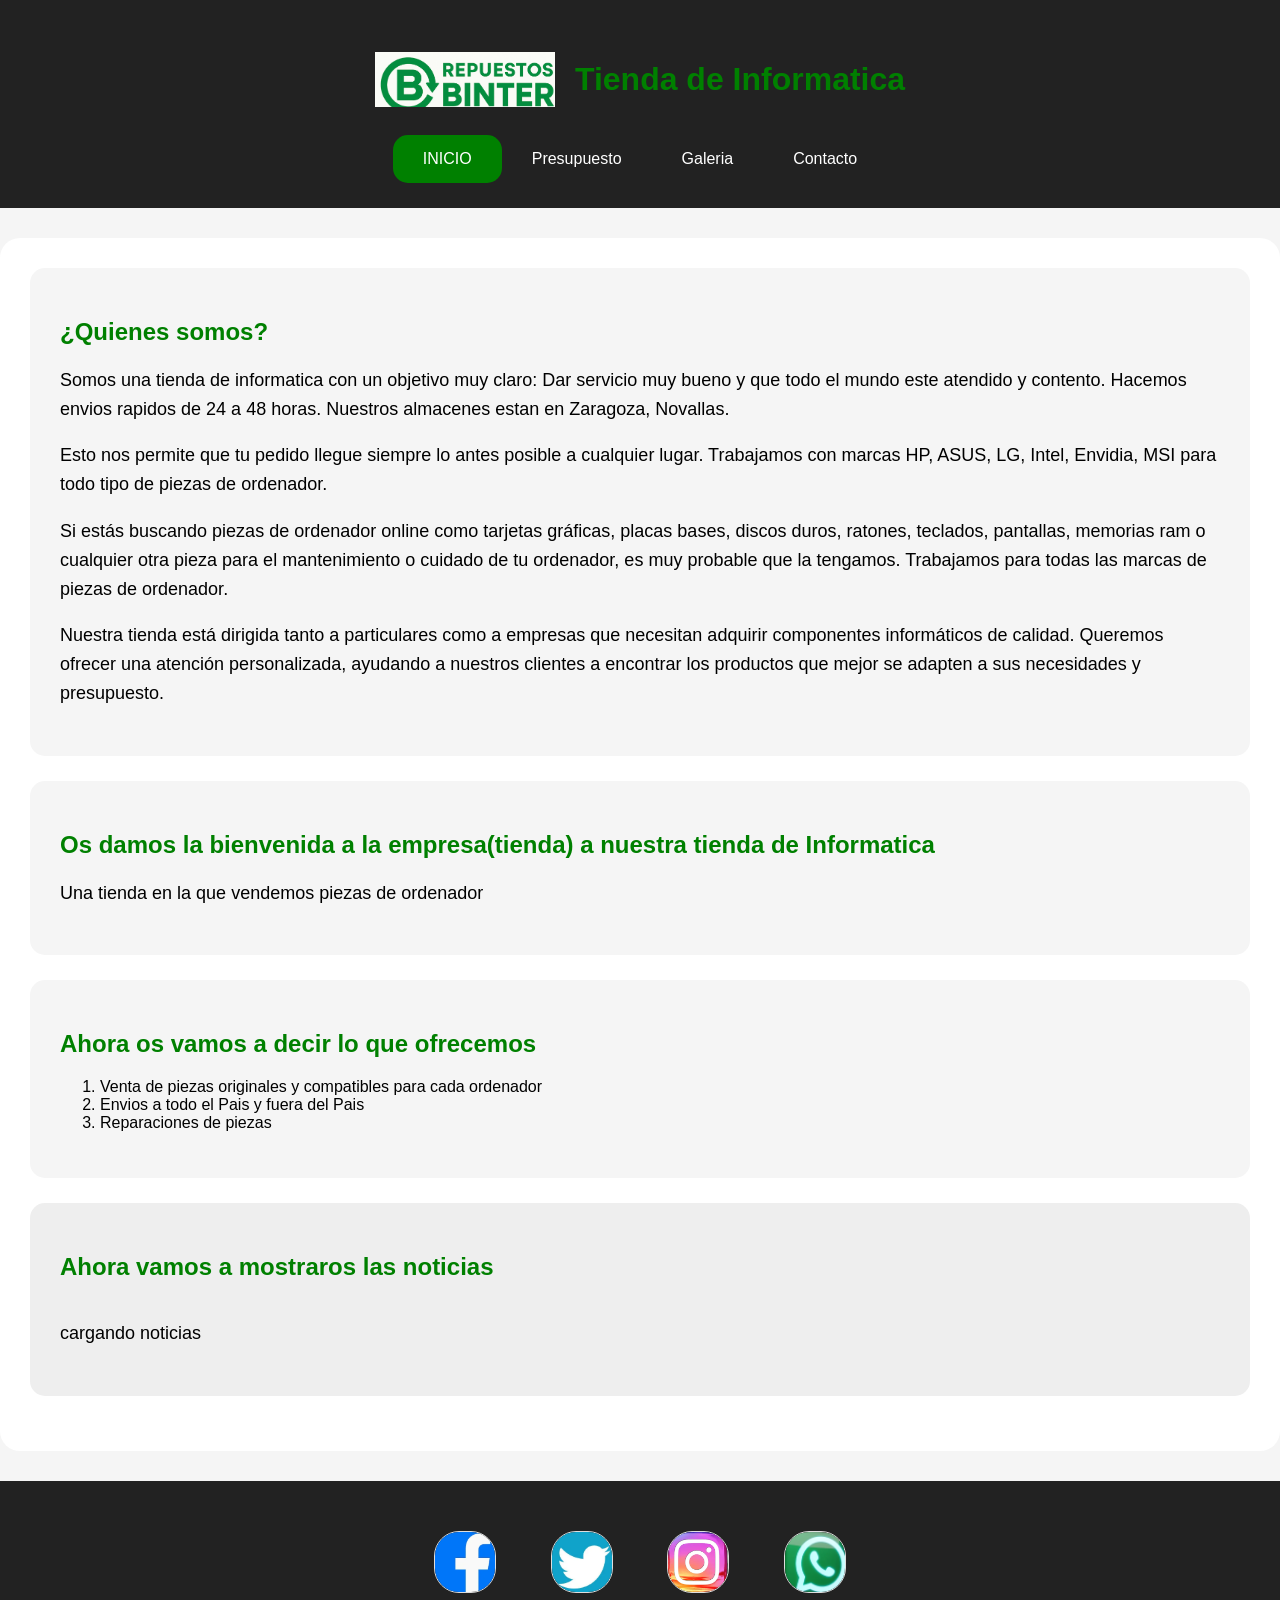
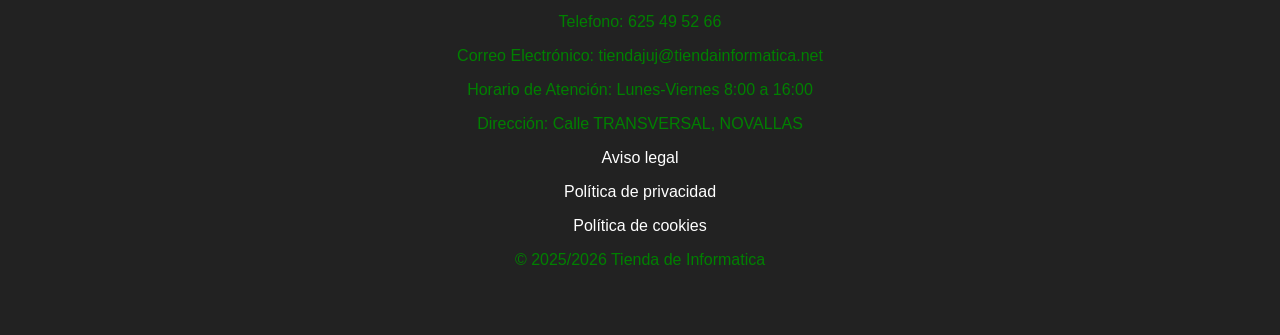
==== index.html @ aaa53e02 "Update index.html" ====
<!DOCTYPE html>
<html lang="es">

<!-- Esta es la cabecera -->
<head>
  <meta charset="UTF-8">
  <meta name="viewport" content="width=device-width, initial-scale=1.0">

  <!-- Este es el titulo de la empresa -->
  <title>Tienda de Informática</title>
  <!--Enlace al archivo CSS -->
  <link rel="stylesheet" href="./css/estilos.css">
  <script src="js/noticias.js" defer></script>
</head>

  <!-- Este es el cuerpo del documento -->
<body>

  <header>
    <div class="logo">
      <!-- Logo de la Empresa -->
          <img src="./imagenes/logo.png" alt="Logo de la empresa" width="961" height="294">

      <!-- Aqui lo que hacemos poner el nombre de nuestra web como encabezado para saber que es el nombre principal(el de nuestra empresa)-->
          <h1>Tienda de Informatica</h1>
    </div>

    <!-- Aqui vamos a mostrar el menu de navegacion de la página en el cual dejamos como el enlace activo el de index.html-->
    <nav aria-label="Menu Principal">
      <ul>
            <li><a href="index.html" class="activo">INICIO</a></li>
            <li><a href="tiendadeinformatica/presupuesto.html">Presupuesto</a></li>
            <li><a href="tiendadeinformatica/galeria.html">Galeria</a></li>
            <li><a href="tiendadeinformatica/contacto.html">Contacto</a></li>
      </ul>
    </nav>
  </header>

  <main>
    <!-- Aquí va el contenido específico de cada página -->
    <section id="quienes-somos">
          <h2>¿Quienes somos?</h2>
          <p>Somos una tienda de informatica con un objetivo muy claro: Dar servicio muy bueno y que todo el mundo este atendido y contento. Hacemos envios rapidos de 24 a 48 horas. 
            Nuestros almacenes estan en Zaragoza, Novallas.</p>
            
          <p>Esto nos permite que tu pedido llegue siempre lo antes posible a cualquier lugar.
            Trabajamos con marcas HP, ASUS, LG, Intel, Envidia, MSI para todo tipo de piezas de ordenador.</p>
          
          <p>Si estás buscando piezas de ordenador online como tarjetas gráficas, placas bases, discos duros, ratones, teclados, pantallas, memorias ram o cualquier otra pieza para el mantenimiento o cuidado de tu ordenador, es muy probable que la tengamos. Trabajamos para todas las marcas de piezas de ordenador.</p>

          <p> Nuestra tienda está dirigida tanto a particulares como a empresas que necesitan adquirir componentes informáticos de calidad. Queremos ofrecer una atención personalizada, ayudando a nuestros clientes a encontrar los productos que mejor se adapten a sus necesidades y presupuesto.</p>
    </section>

    <section id="bienvenida">
          <h2>Os damos la bienvenida a la empresa(tienda) a nuestra tienda de Informatica</h2>
          <p>Una tienda en la que vendemos piezas de ordenador</p>
    </section>

    <section id="servicios">
      <h2>Ahora os vamos a decir lo que ofrecemos</h2>
      <ol>
          <li>Venta de piezas originales y compatibles para cada ordenador</li>
          <li>Envios a todo el Pais y fuera del Pais</li>
          <li>Reparaciones de piezas</li>
      </ol>
    </section>
    
    <section id="noticias">
      <h2>Ahora vamos a mostraros las noticias</h2>
      <div id="contenedor-noticias"> 
        <p>cargando noticias</p> 
      </div>
    </section>
</main>

  <footer role="contentinfo">
    <div class="redes">
      <!-- Mostramos los iconos de redes sociales en las que tenemos articulos para hacer visibilidad a la empresa-->
          <a href="#"><img src="../imagenes/redes/Facebook.png" alt="Facebook" width="210" height="255"></a>
          <a href="#"><img src="../imagenes/redes/Twitter.png" alt="Twitter" width="179" height="174"></a>
          <a href="#"><img src="../imagenes/redes/Instagram.png" alt="Instagram" width="227" height="225"></a>
          <a href="#"><img src="../imagenes/redes/Whatsapp.png" alt="WhatsApp" width="249" height="272"></a>
    </div>
    <!--Dirección y aviso legal -->
          <p>Telefono: 625 49 52 66</p>
          <p>Correo Electrónico: tiendajuj@tiendainformatica.net</p>
          <p>Horario de Atención: Lunes-Viernes 8:00 a 16:00</p>
          <p>Dirección: Calle TRANSVERSAL, NOVALLAS</p>
  
          <p><a href="#">Aviso legal</a></p>
          <p><a href="#">Política de privacidad</a></p>
          <p><a href="#">Política de cookies</a></p>
    
          <p>© 2025/2026 Tienda de Informatica</p>
  </footer>
</body>
</html>
---- css/estilos.css ----
/* =============================
   ESTILOS GENERALES
============================= */

body {
  font-family: Calibri, sans-serif;
  margin: 0;
  background: #f5f5f5;
}

/* =============================
   ENCABEZADO Y MENÚ
============================= */

header {
  background: #222;
  color: green;
  padding: 25px 0;
}

/* LOGO DE LA EMPRESA */

.logo {
  display: flex;
  align-items: center;
  justify-content: center;
  gap: 20px;
  padding: 15px;
}

.logo img {
  width: 180px;
  height: auto;
  max-width: 100%;
}

.logo h1 {
  color: green;
  font-size: 32px;
}

/* MENÚ DE NAVEGACIÓN */

nav ul {
  display: flex;
  justify-content: center;
  flex-wrap: wrap;
  list-style: none;
  margin: 0;
  padding: 0;
}

nav a {
  display: block;
  color: white;
  text-decoration: none;
  padding: 15px 30px;
}

/* Enlace activo o al pasar el ratón */

nav a:hover,
nav a.activo {
  background: green;
  border-radius: 15px;
}

/* =============================
   CONTENIDO PRINCIPAL
============================= */

main {
  padding: 30px;
  background: white;
  max-width: 1500px;
  margin: 30px auto;
  border-radius: 20px;
}

/* =============================
   SECCIONES DE LA PÁGINA INICIO
============================= */

section {
  padding: 30px;
  margin-bottom: 25px;
  background: #f5f5f5;
  border-radius: 15px;
}

section h2 {
  color: green;
  margin-bottom: 20px;
}

section p {
  font-size: 18px;
  line-height: 1.6;
}

/* =============================
   SECCIÓN DE NOTICIAS
============================= */

#noticias {
  background: #eeeeee;
  padding: 30px;
  border-radius: 15px;
}

#contenedor-noticias {
  display: grid;
  grid-template-columns: repeat(
    auto-fit,
    minmax(250px, 1fr)
  );
  gap: 20px;
}

#contenedor-noticias article {
  background: white;
  padding: 20px;
  border-radius: 15px;
  border: 1px solid #ddd;
}

#contenedor-noticias article h3 {
  color: green;
  margin-top: 0;
}

#contenedor-noticias article p {
  font-size: 16px;
  line-height: 1.5;
}

/* =============================
   GALERÍA DINÁMICA
============================= */

/* SECCIÓN DE GALERÍA */

.seccion-galeria {
  text-align: center;
  padding: 30px;
}

/* CONTENEDOR DE LA GALERÍA */

.galeria {
  display: grid;
  grid-template-columns: repeat(
    auto-fit,
    minmax(200px, 1fr)
  );
  gap: 20px;
  padding: 20px;
  margin-top: 30px;
}

/* TARJETAS DE PRODUCTOS */

.galeria .producto {
  text-align: center;
  padding: 20px;
  border: 1px solid #ddd;
  border-radius: 15px;
  background: white;
  cursor: pointer;
  transition: transform 0.3s ease,
              box-shadow 0.3s ease;
}

/* EFECTO AL PASAR EL RATÓN */

.galeria .producto:hover {
  transform: scale(1.05);
  box-shadow: 0 5px 15px rgba(0, 0, 0, 0.2);
}

/* IMÁGENES DE PRODUCTOS */

.galeria img {
  width: 170px;
  height: 170px;
  max-width: 100%;
  object-fit: contain;
  border-radius: 15px;
  border: 1px solid #ddd;
}

/* TÍTULO DEL PRODUCTO */

.galeria h3 {
  margin-top: 15px;
  color: #222;
}

/* =============================
   VISOR DE IMÁGENES
============================= */

/* FONDO DEL VISOR */

.visor {
  position: fixed;
  inset: 0;
  background: rgba(0, 0, 0, 0.85);
  display: flex;
  align-items: center;
  justify-content: center;
  z-index: 1000;
}

/* OCULTAR EL VISOR */

.visor[hidden] {
  display: none;
}

/* CONTENIDO DEL VISOR */

.visor-contenido {
  position: relative;
  display: flex;
  align-items: center;
  justify-content: center;
  flex-wrap: wrap;
  gap: 15px;
  max-width: 90%;
  color: white;
}

/* IMAGEN AMPLIADA */

#imagenGrande {
  max-width: 70vw;
  max-height: 70vh;
  object-fit: contain;
  border-radius: 15px;
  background: white;
}

/* DESCRIPCIÓN DE LA IMAGEN */

#descripcion {
  width: 100%;
  text-align: center;
  color: white;
  font-size: 20px;
}

/* BOTÓN CERRAR */

#cerrar {
  position: absolute;
  top: -45px;
  right: 0;
}

/* BOTONES DEL VISOR */

#cerrar,
#anterior,
#siguiente {
  background: #ff8c00;
  color: white;
  border: none;
  padding: 12px 18px;
  border-radius: 10px;
  cursor: pointer;
  font-size: 20px;
}

/* EFECTO DE LOS BOTONES */

#cerrar:hover,
#anterior:hover,
#siguiente:hover {
  background: #e67300;
}

/* =============================
   FORMULARIOS GENERALES
============================= */

form {
  display: flex;
  flex-direction: column;
  gap: 20px;
}

input,
textarea,
select {
  padding: 10px;
  border: 1px solid #bbb;
  border-radius: 10px;
  font-family: inherit;
  font-size: 16px;
}

input[type="submit"] {
  background: #e63946;
  color: white;
  border: none;
  cursor: pointer;
  transition: 0.3s;
}

input[type="submit"]:hover {
  background: #b91c1c;
}

/* =============================
   FORMULARIO DE PRESUPUESTO
============================= */

#formularioPresupuesto {
  max-width: 800px;
  margin: 30px auto;
}

/* APARTADOS DEL FORMULARIO */

#formularioPresupuesto fieldset {
  border: 2px solid #ff8c00;
  border-radius: 15px;
  padding: 25px;
  margin-bottom: 25px;
  min-width: 0;
}

/* TÍTULOS DE LOS APARTADOS */

#formularioPresupuesto legend {
  font-size: 22px;
  font-weight: bold;
  color: #ff8c00;
}

/* ETIQUETAS */

#formularioPresupuesto label {
  display: block;
  margin-top: 15px;
  margin-bottom: 8px;
  font-weight: bold;
}

/* CAMPOS DEL FORMULARIO */

#formularioPresupuesto input:not([type="checkbox"]),
#formularioPresupuesto select {
  width: 100%;
  padding: 12px;
  border: 1px solid #ccc;
  border-radius: 8px;
  box-sizing: border-box;
  font-size: 16px;
}

/* EFECTO AL SELECCIONAR UN CAMPO */

#formularioPresupuesto input:focus,
#formularioPresupuesto select:focus {
  outline: 2px solid #ff8c00;
}

/* EXTRAS DEL PRESUPUESTO */

#formularioPresupuesto .extras label {
  display: flex;
  align-items: center;
  gap: 10px;
  font-weight: normal;
}

#formularioPresupuesto input[type="checkbox"] {
  width: auto;
  cursor: pointer;
}

/* PRESUPUESTO FINAL */

#presupuesto {
  background: #f2f2f2;
  font-weight: bold;
  color: green;
}

/* BOTONES DEL FORMULARIO */

.botones {
  display: flex;
  gap: 15px;
  margin-top: 25px;
}

.botones button {
  background: #ff8c00;
  color: white;
  border: none;
  padding: 12px 25px;
  border-radius: 10px;
  cursor: pointer;
  font-size: 16px;
}

.botones button:hover {
  background: #e67300;
}

/* MENSAJE DE VALIDACIÓN */

#mensaje {
  font-weight: bold;
  text-align: center;
}

/* =============================
   PIE DE PÁGINA
============================= */

footer {
  background: #222;
  color: green;
  text-align: center;
  padding: 50px;
}

/* ICONOS DE REDES SOCIALES */

footer .redes img {
  width: 60px;
  height: 60px;
  object-fit: cover;
  border-radius: 25px;
  border: 1px solid #ddd;
  margin: 0 25px;
}

/* ENLACES DEL FOOTER */

footer a {
  color: white;
  text-decoration: none;
}

footer a:hover {
  color: #ff8c00;
}

/* =============================
   MAPA DE CONTACTO
============================= */

.mapa {
  width: 45%;
  max-width: 100%;
  border-radius: 40px;
  margin-top: 15px;
}

/* =============================
   ADAPTACIÓN A MÓVILES
============================= */

@media (max-width: 768px) {

  /* CONTENIDO PRINCIPAL */

  main {
    margin: 15px;
    padding: 15px;
  }

  /* MENÚ DE NAVEGACIÓN */

  nav ul {
    flex-direction: column;
    align-items: center;
    gap: 10px;
  }

  nav a {
    display: block;
    padding: 10px 20px;
  }

  /* LOGO */

  .logo {
    flex-direction: column;
    text-align: center;
  }

  .logo img {
    width: 130px;
  }

  .logo h1 {
    font-size: 24px;
  }

  /* SECCIONES */

  section {
    padding: 15px;
  }

  /* GALERÍA */

  .seccion-galeria {
    padding: 15px;
  }

  .galeria {
    grid-template-columns: repeat(
      auto-fit,
      minmax(min(150px, 100%), 1fr)
    );
    gap: 15px;
    padding: 10px;
  }

  .galeria img {
    width: 100%;
    max-width: 170px;
    height: auto;
    object-fit: contain;
  }

  /* VISOR DE IMÁGENES */

  .visor-contenido {
    gap: 10px;
  }

  #imagenGrande {
    max-width: 65vw;
    max-height: 60vh;
  }

  #cerrar,
  #anterior,
  #siguiente {
    padding: 10px;
    font-size: 18px;
  }

  /* NOTICIAS */

  #contenedor-noticias {
    grid-template-columns: 1fr;
  }

  /* FORMULARIO DE PRESUPUESTO */

  #formularioPresupuesto {
    width: 100%;
  }

  #formularioPresupuesto fieldset {
    padding: 15px;
  }

  .botones {
    flex-direction: column;
  }

  .botones button {
    width: 100%;
  }

  /* MAPA */

  .mapa {
    width: 100%;
  }

  /* REDES SOCIALES */

  footer .redes img {
    width: 40px;
    height: 40px;
    margin: 5px;
  }

  footer {
    padding: 25px;
  }

}
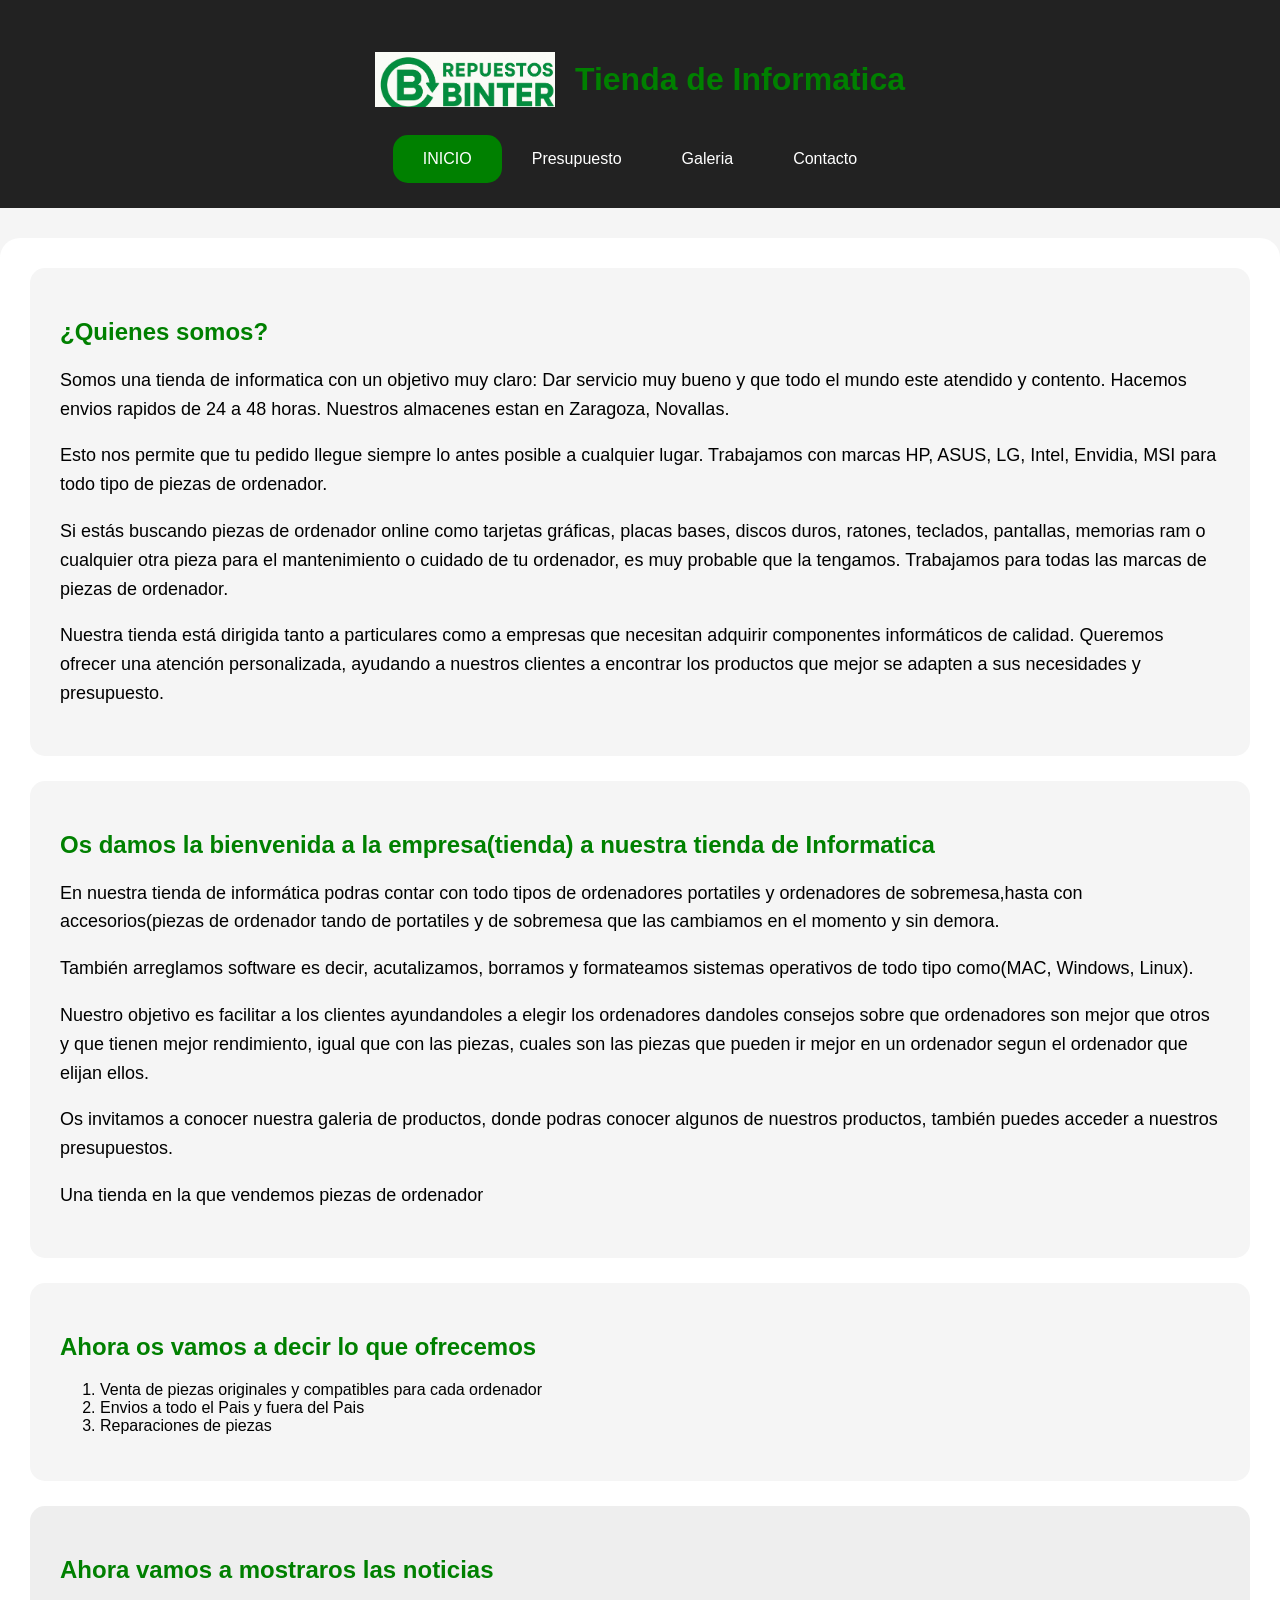
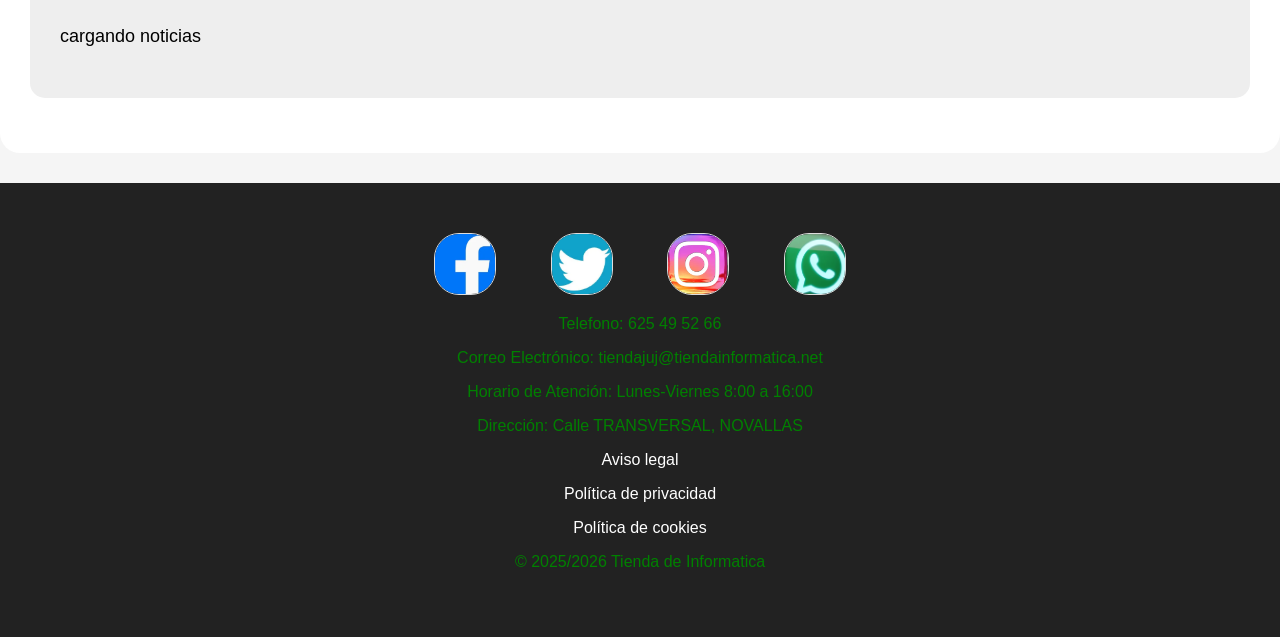
==== commit 4064a070: "Update index.html" ====
--- a/index.html
+++ b/index.html
@@ -53,6 +53,10 @@
 
     <section id="bienvenida">
           <h2>Os damos la bienvenida a la empresa(tienda) a nuestra tienda de Informatica</h2>
+          <p>En nuestra tienda de informática podras contar con todo tipos de ordenadores portatiles y ordenadores de sobremesa,hasta con accesorios(piezas de ordenador tando de portatiles y de sobremesa que las cambiamos en el momento y sin demora.</p>
+          <p>También arreglamos software es decir, acutalizamos, borramos y formateamos sistemas operativos de todo tipo como(MAC, Windows, Linux).</p>
+          <p>Nuestro objetivo es facilitar a los clientes ayundandoles a elegir los ordenadores dandoles consejos sobre que ordenadores son mejor que otros y que tienen mejor rendimiento, igual que con las piezas, cuales son las piezas que pueden ir mejor en un ordenador segun el ordenador que elijan ellos.</p>
+          <p>Os invitamos a conocer nuestra galeria de productos, donde podras conocer algunos de nuestros productos, también puedes acceder a nuestros presupuestos.</p>
           <p>Una tienda en la que vendemos piezas de ordenador</p>
     </section>
 
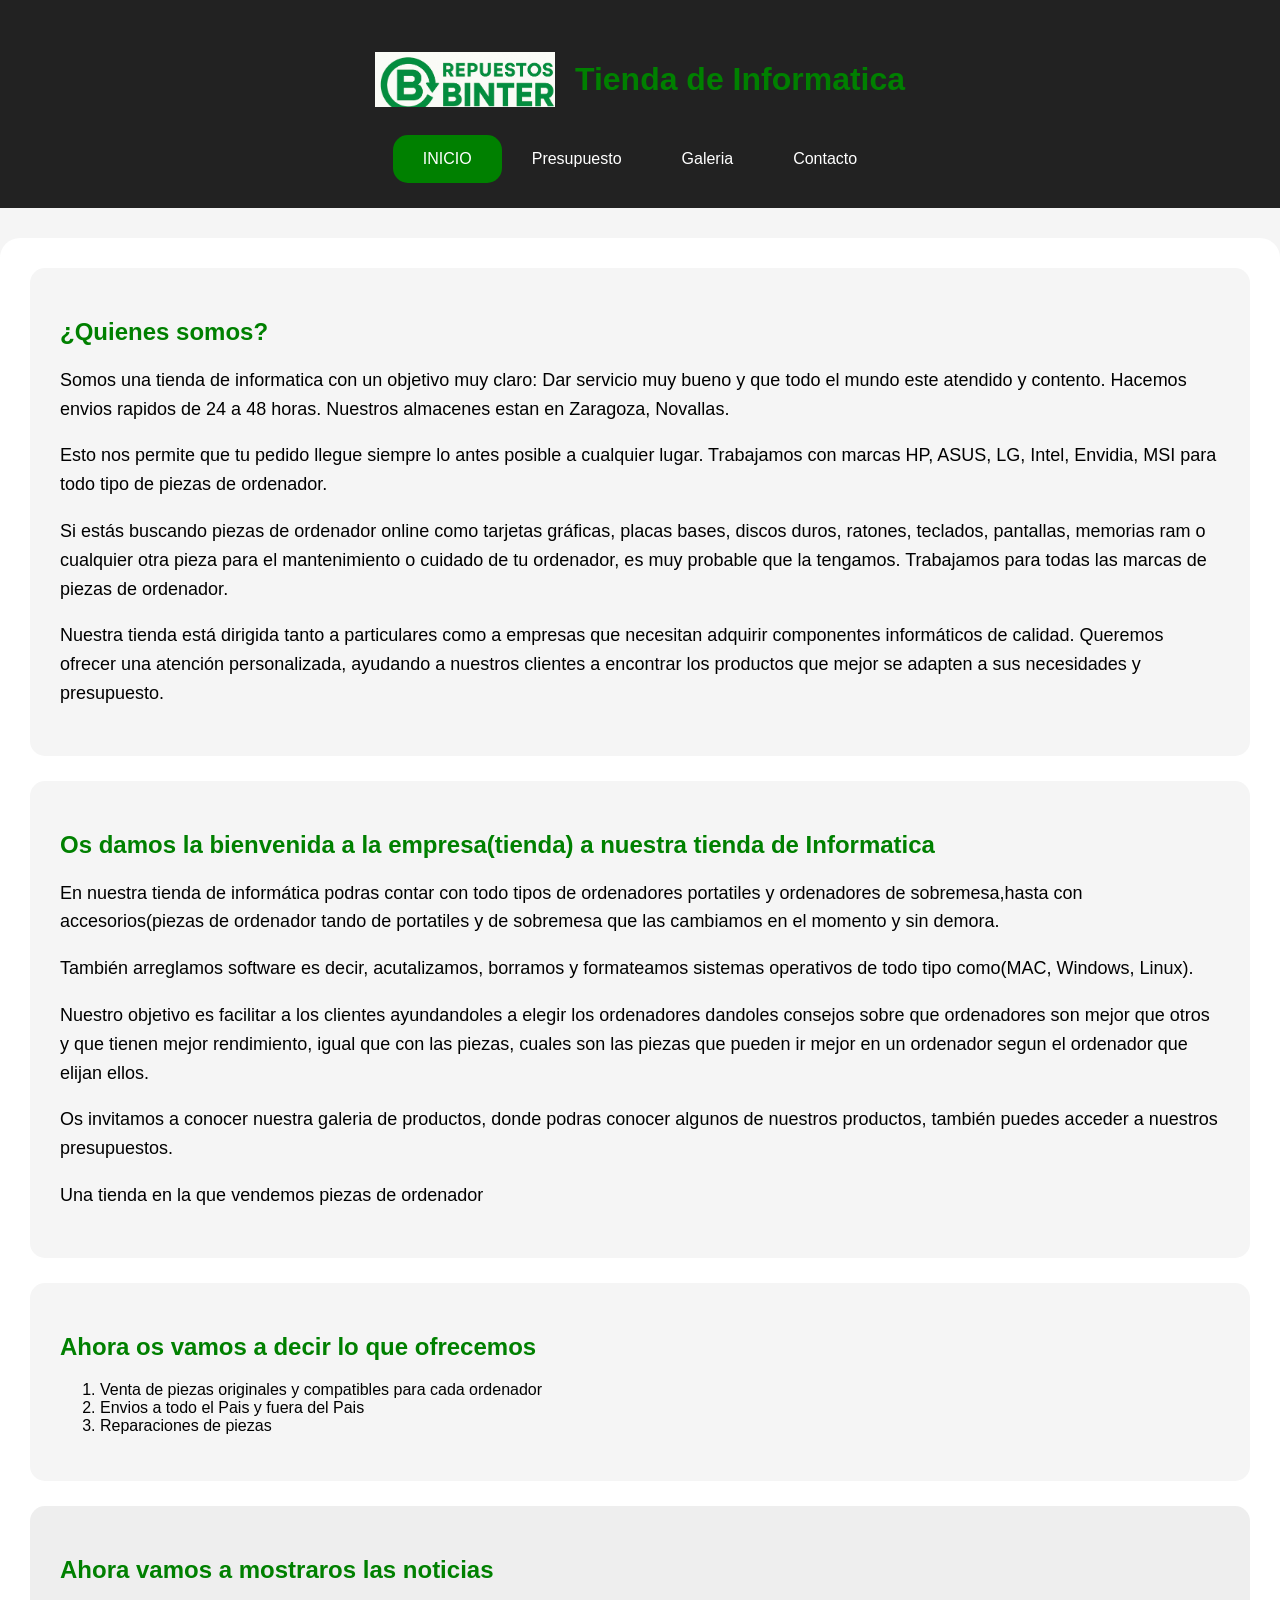
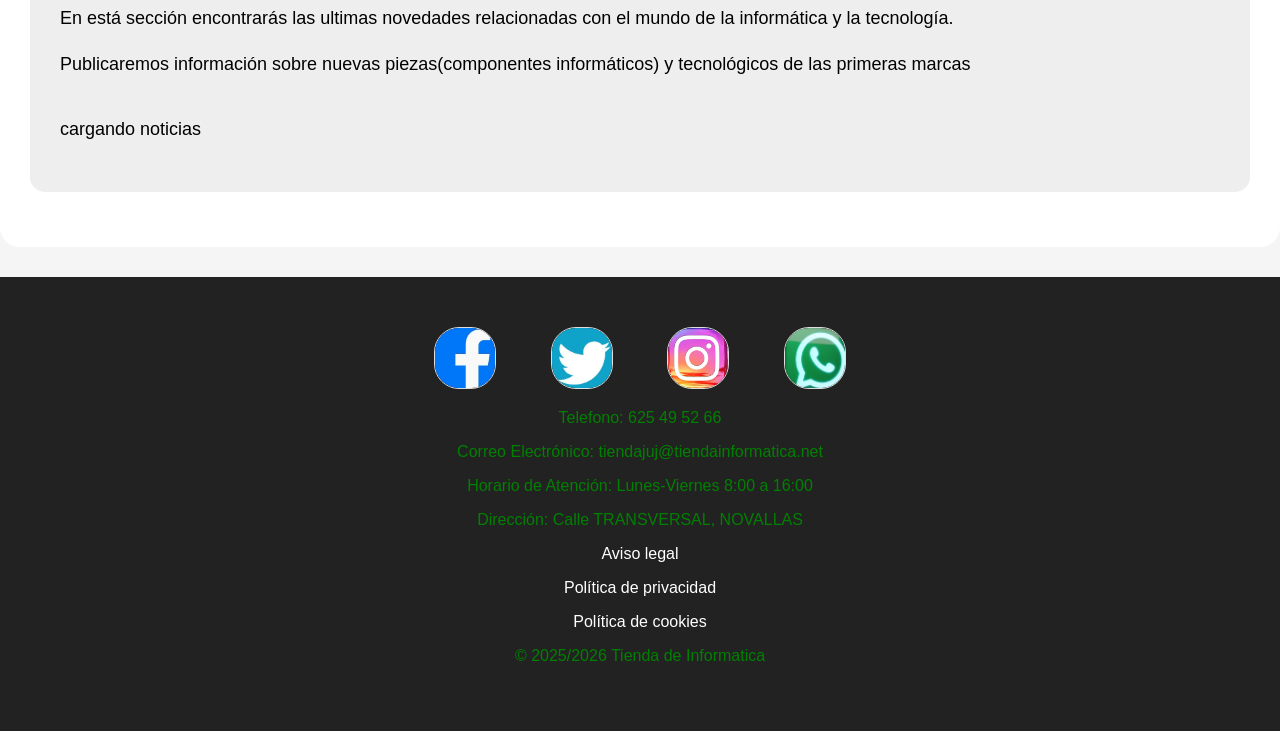
==== commit 2dfa226f: "Update index.html" ====
--- a/index.html
+++ b/index.html
@@ -71,6 +71,8 @@
     
     <section id="noticias">
       <h2>Ahora vamos a mostraros las noticias</h2>
+      <p>En está sección encontrarás las ultimas novedades relacionadas con el mundo de la informática y la tecnología.</p>
+      <p>Publicaremos información sobre nuevas piezas(componentes informáticos) y tecnológicos de las primeras marcas</p>
       <div id="contenedor-noticias"> 
         <p>cargando noticias</p> 
       </div>
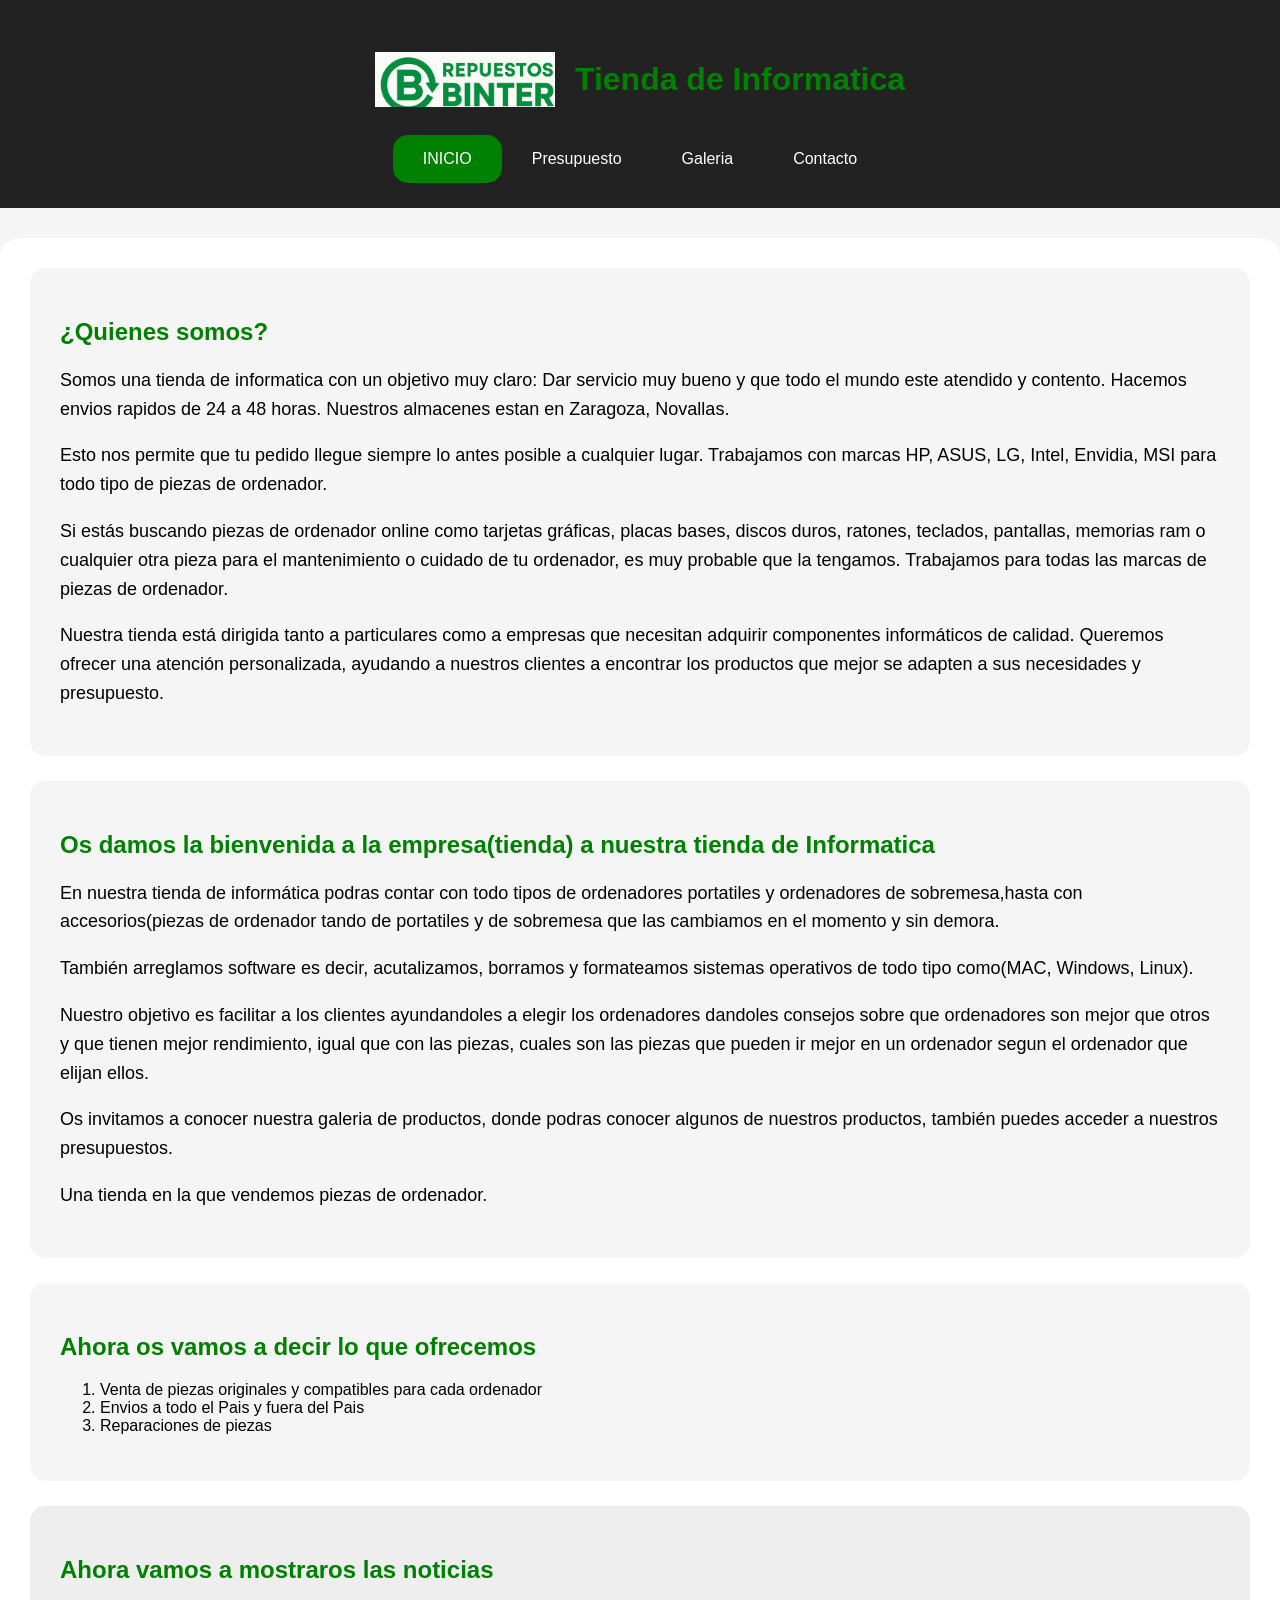
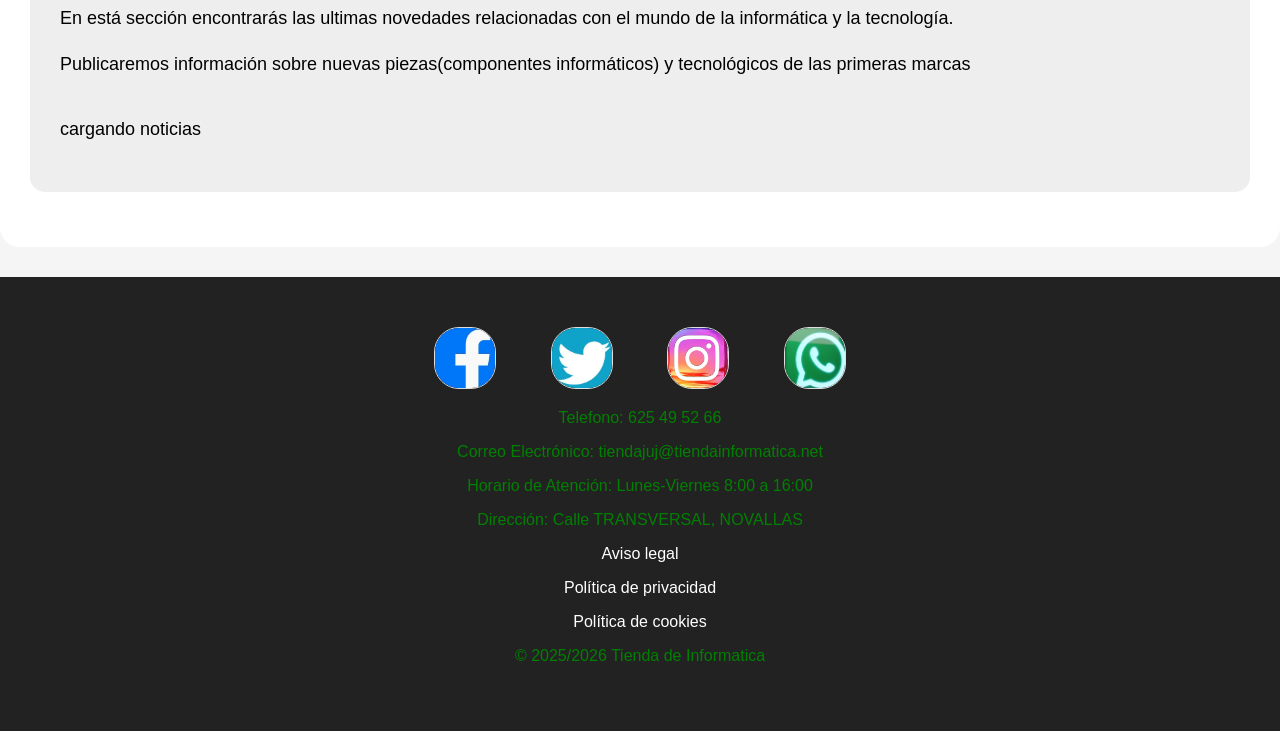
==== commit b537262a: "Update index.html" ====
--- a/index.html
+++ b/index.html
@@ -57,7 +57,7 @@
           <p>También arreglamos software es decir, acutalizamos, borramos y formateamos sistemas operativos de todo tipo como(MAC, Windows, Linux).</p>
           <p>Nuestro objetivo es facilitar a los clientes ayundandoles a elegir los ordenadores dandoles consejos sobre que ordenadores son mejor que otros y que tienen mejor rendimiento, igual que con las piezas, cuales son las piezas que pueden ir mejor en un ordenador segun el ordenador que elijan ellos.</p>
           <p>Os invitamos a conocer nuestra galeria de productos, donde podras conocer algunos de nuestros productos, también puedes acceder a nuestros presupuestos.</p>
-          <p>Una tienda en la que vendemos piezas de ordenador</p>
+          <p>Una tienda en la que vendemos piezas de ordenador.</p>
     </section>
 
     <section id="servicios">
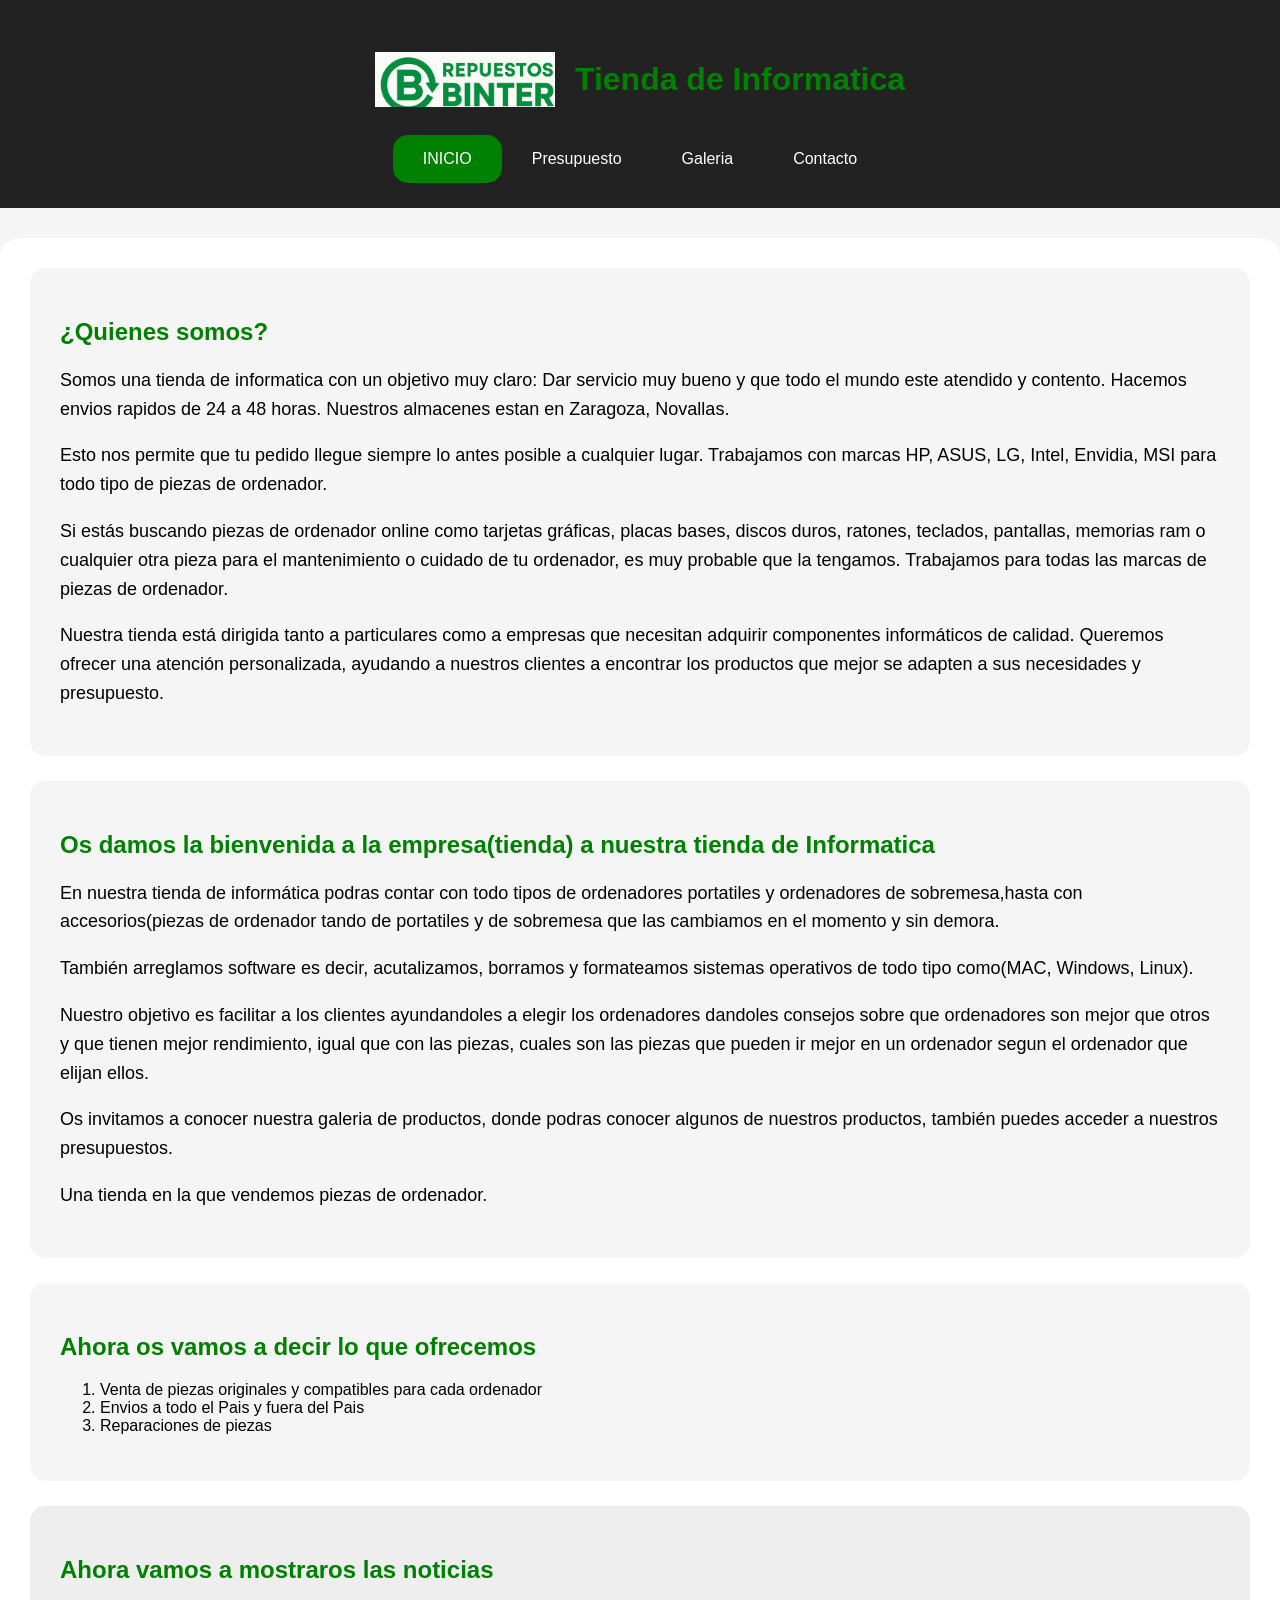
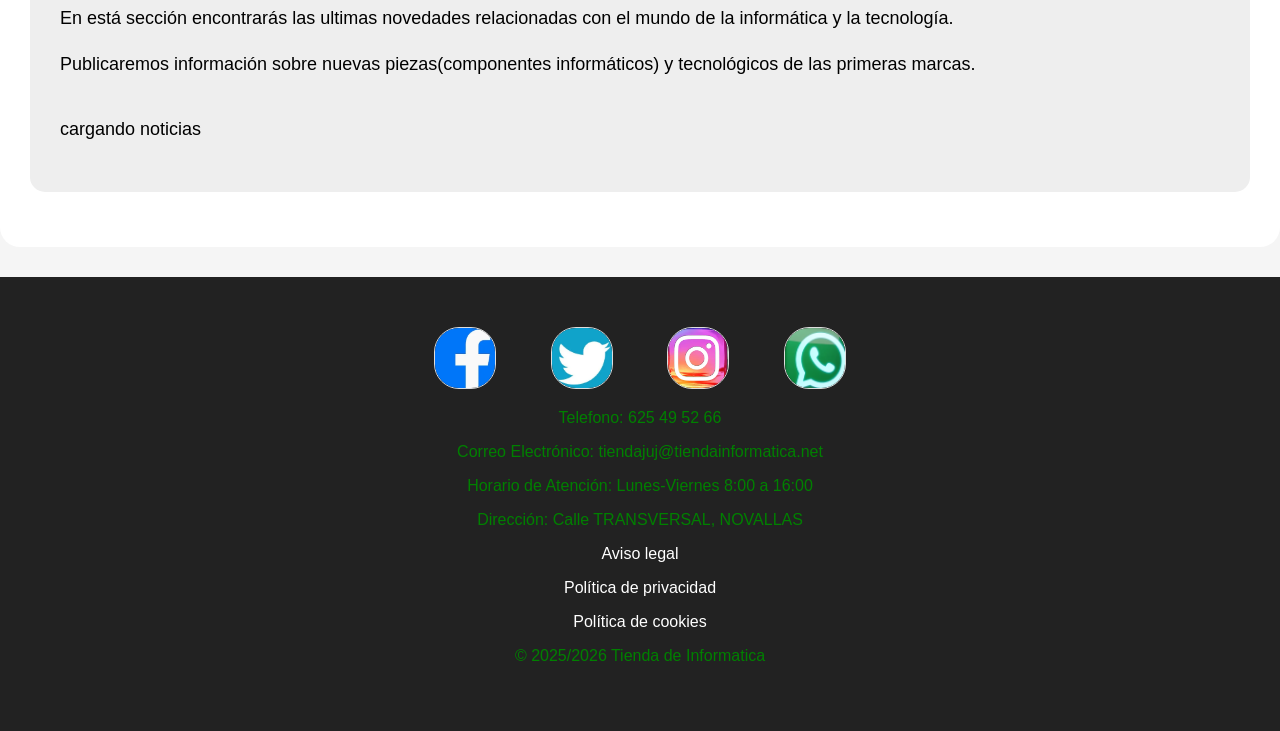
==== commit 23878afd: "Update index.html" ====
--- a/index.html
+++ b/index.html
@@ -72,7 +72,7 @@
     <section id="noticias">
       <h2>Ahora vamos a mostraros las noticias</h2>
       <p>En está sección encontrarás las ultimas novedades relacionadas con el mundo de la informática y la tecnología.</p>
-      <p>Publicaremos información sobre nuevas piezas(componentes informáticos) y tecnológicos de las primeras marcas</p>
+      <p>Publicaremos información sobre nuevas piezas(componentes informáticos) y tecnológicos de las primeras marcas.</p>
       <div id="contenedor-noticias"> 
         <p>cargando noticias</p> 
       </div>
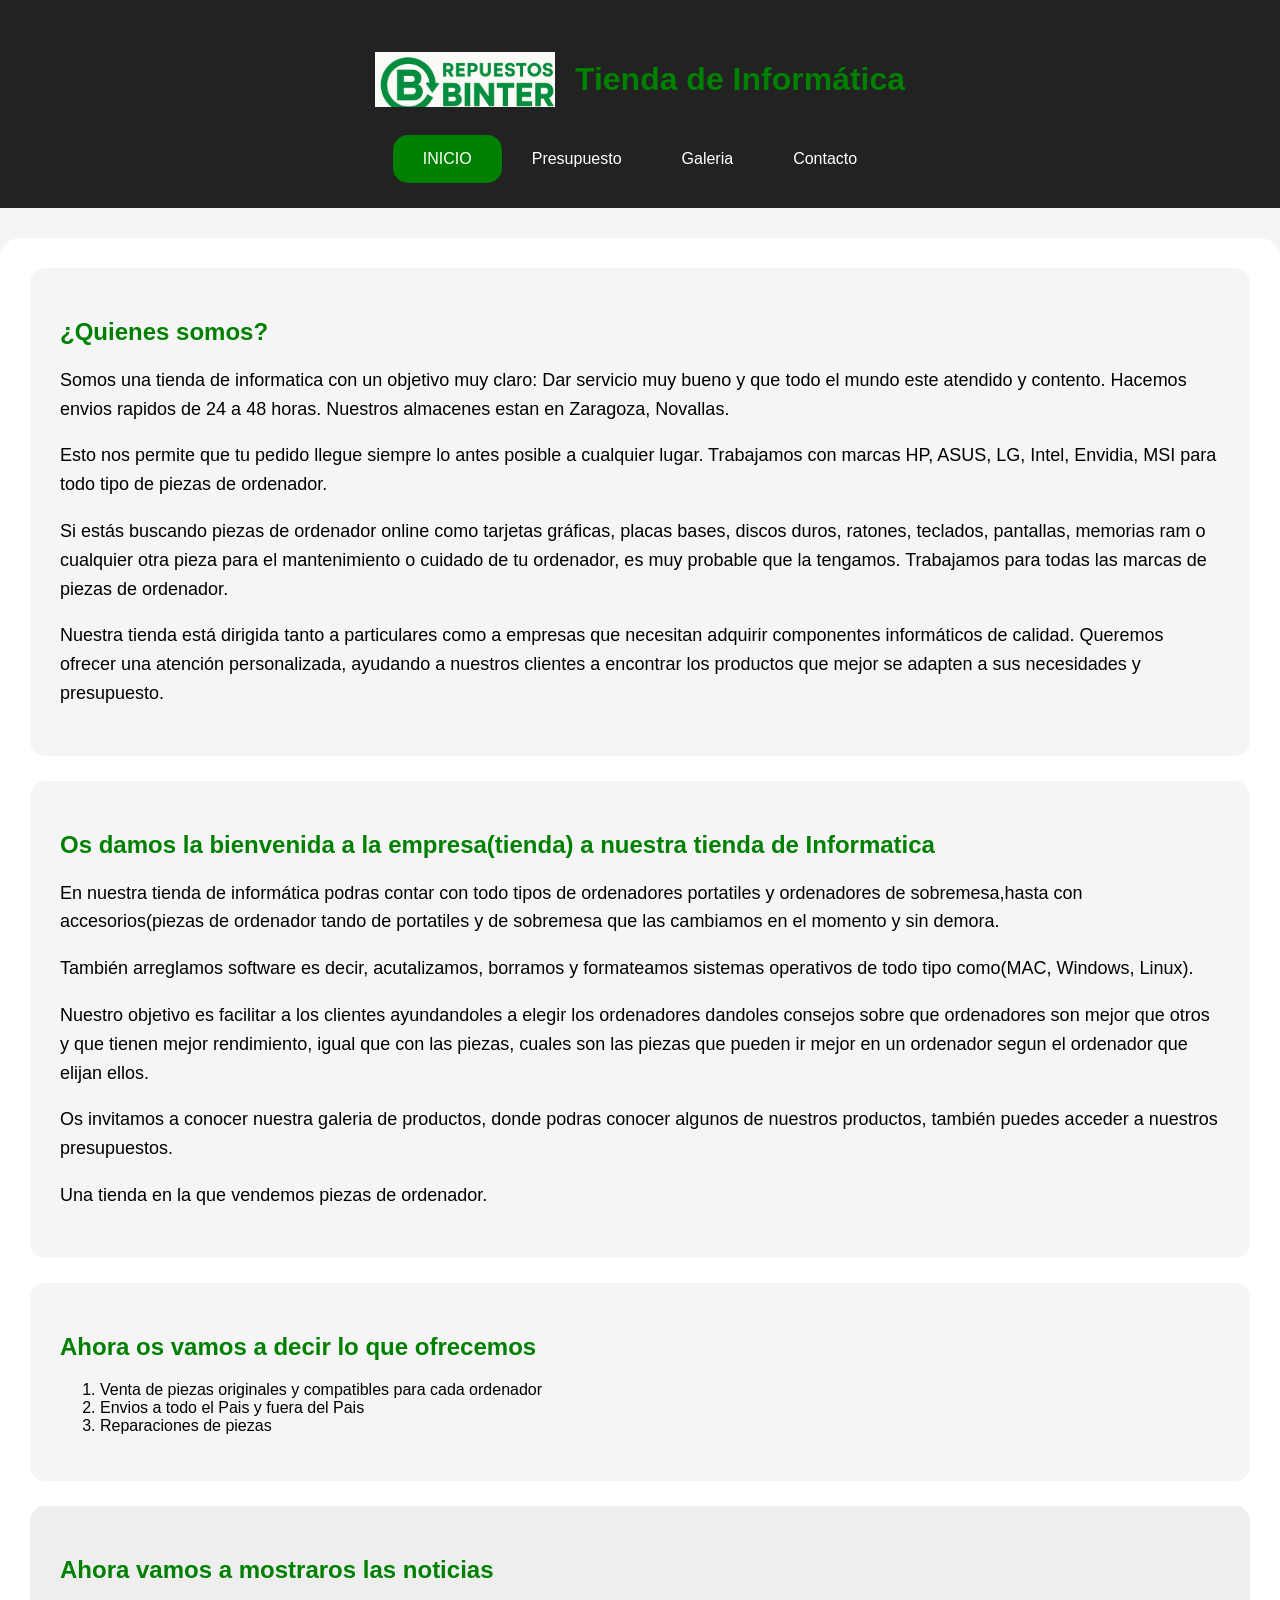
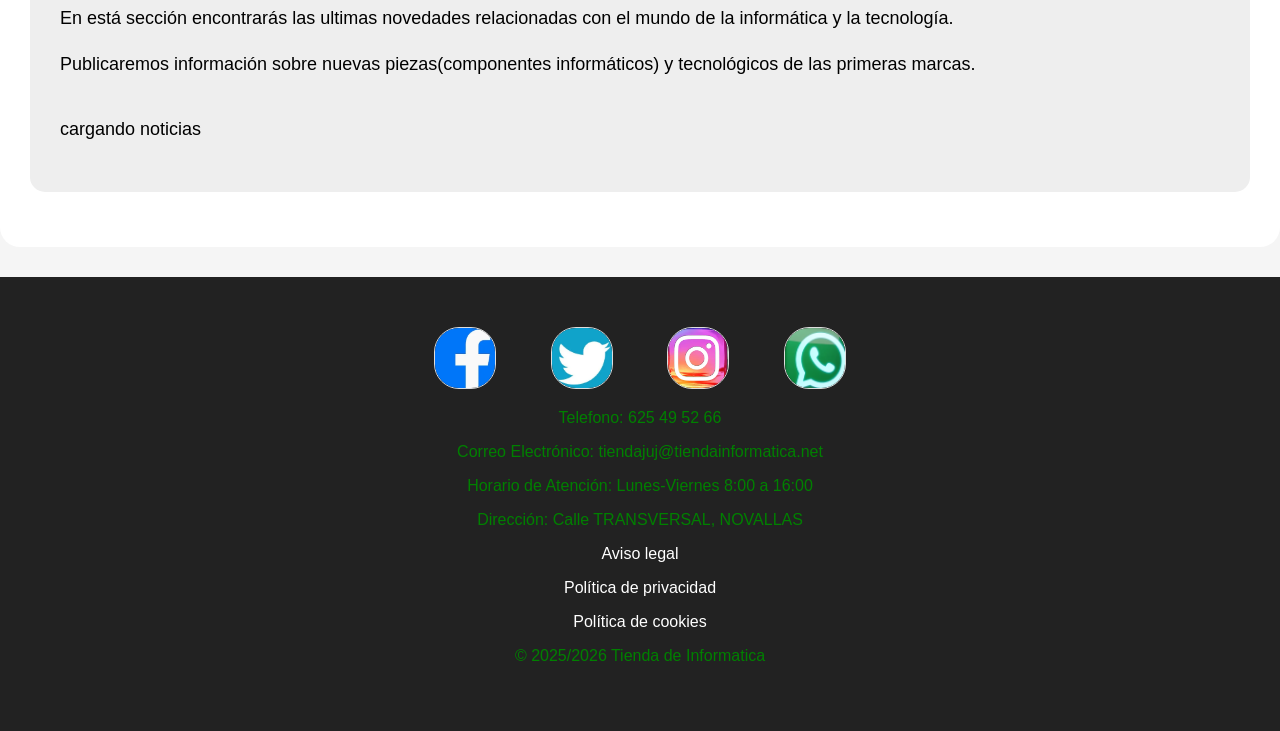
==== commit 2b76f122: "Update index.html" ====
--- a/index.html
+++ b/index.html
@@ -22,7 +22,7 @@
           <img src="./imagenes/logo.png" alt="Logo de la empresa" width="961" height="294">
 
       <!-- Aqui lo que hacemos poner el nombre de nuestra web como encabezado para saber que es el nombre principal(el de nuestra empresa)-->
-          <h1>Tienda de Informatica</h1>
+          <h1>Tienda de Informática</h1>
     </div>
 
     <!-- Aqui vamos a mostrar el menu de navegacion de la página en el cual dejamos como el enlace activo el de index.html-->
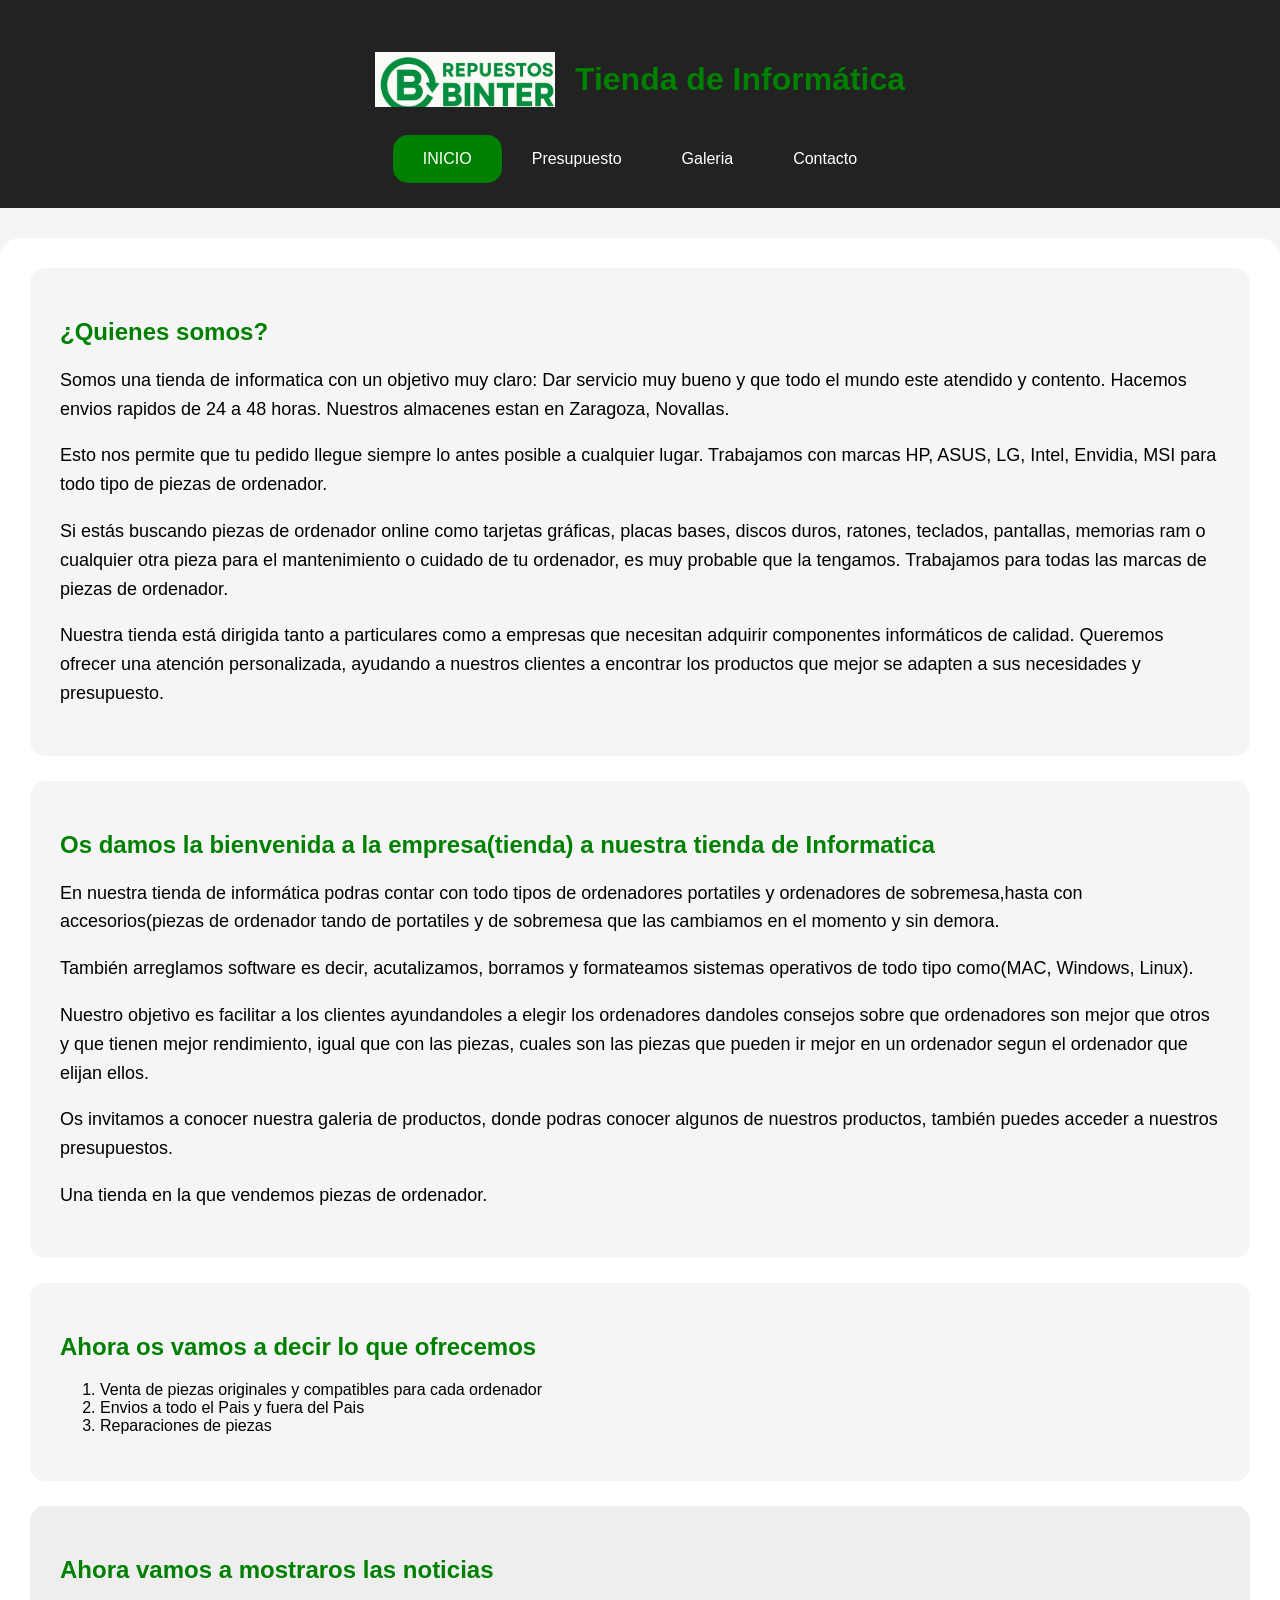
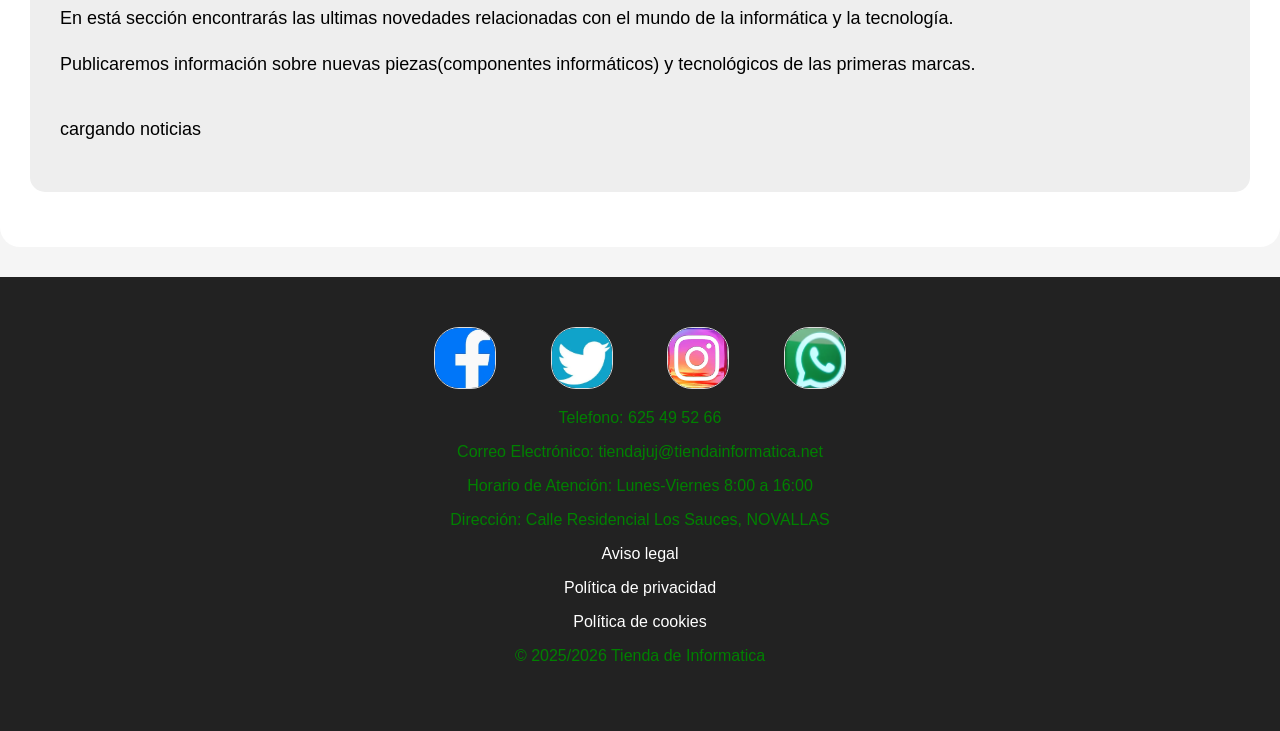
==== commit 3eeb6a71: "Update index.html" ====
--- a/index.html
+++ b/index.html
@@ -91,7 +91,7 @@
           <p>Telefono: 625 49 52 66</p>
           <p>Correo Electrónico: tiendajuj@tiendainformatica.net</p>
           <p>Horario de Atención: Lunes-Viernes 8:00 a 16:00</p>
-          <p>Dirección: Calle TRANSVERSAL, NOVALLAS</p>
+          <p>Dirección: Calle Residencial Los Sauces, NOVALLAS</p>
   
           <p><a href="#">Aviso legal</a></p>
           <p><a href="#">Política de privacidad</a></p>
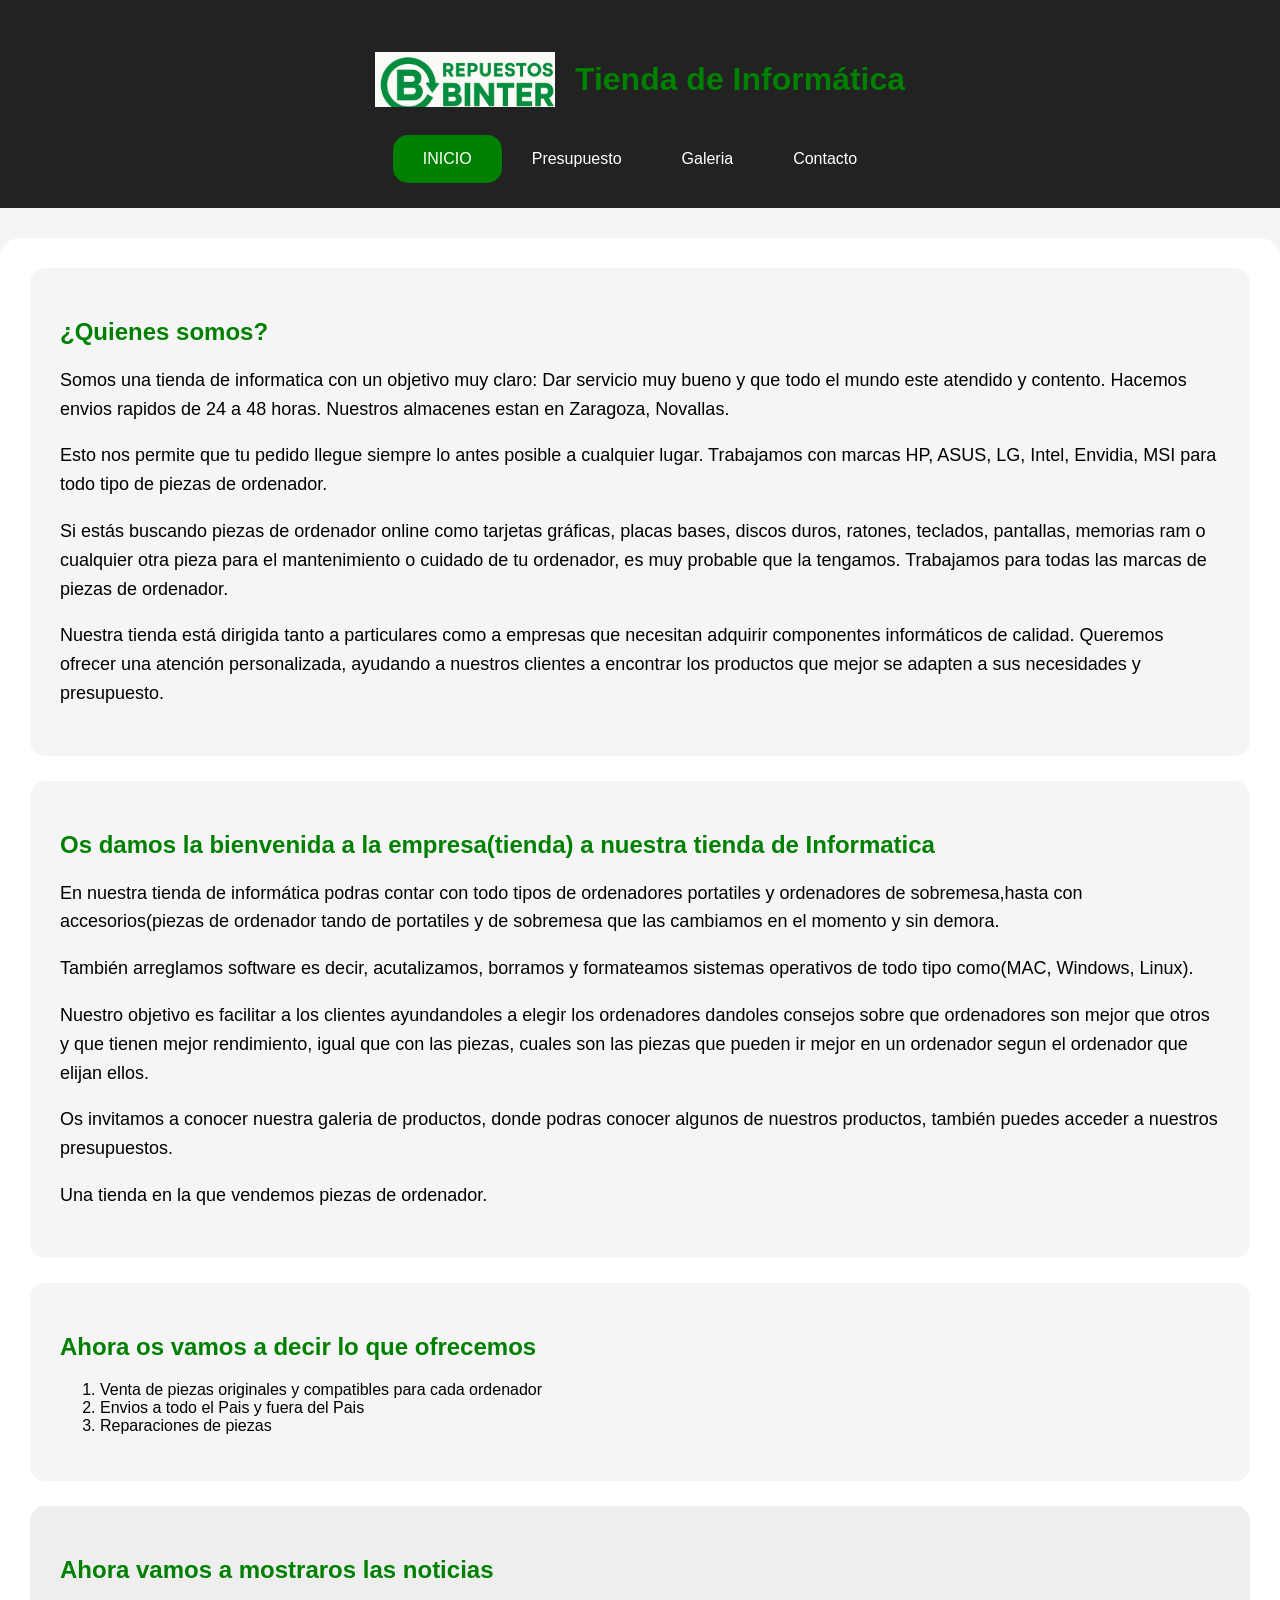
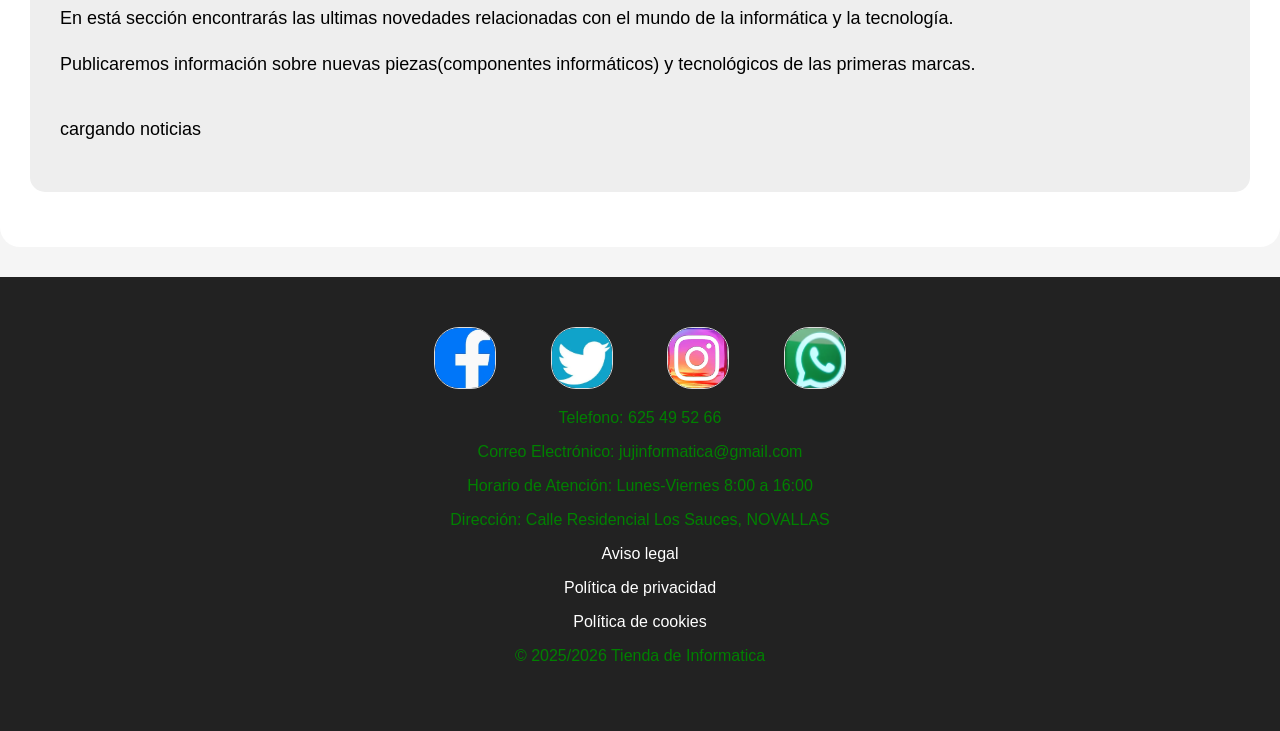
==== commit 51efee86: "Update index.html" ====
--- a/index.html
+++ b/index.html
@@ -89,7 +89,7 @@
     </div>
     <!--Dirección y aviso legal -->
           <p>Telefono: 625 49 52 66</p>
-          <p>Correo Electrónico: tiendajuj@tiendainformatica.net</p>
+          <p>Correo Electrónico: jujinformatica@gmail.com</p>
           <p>Horario de Atención: Lunes-Viernes 8:00 a 16:00</p>
           <p>Dirección: Calle Residencial Los Sauces, NOVALLAS</p>
   
